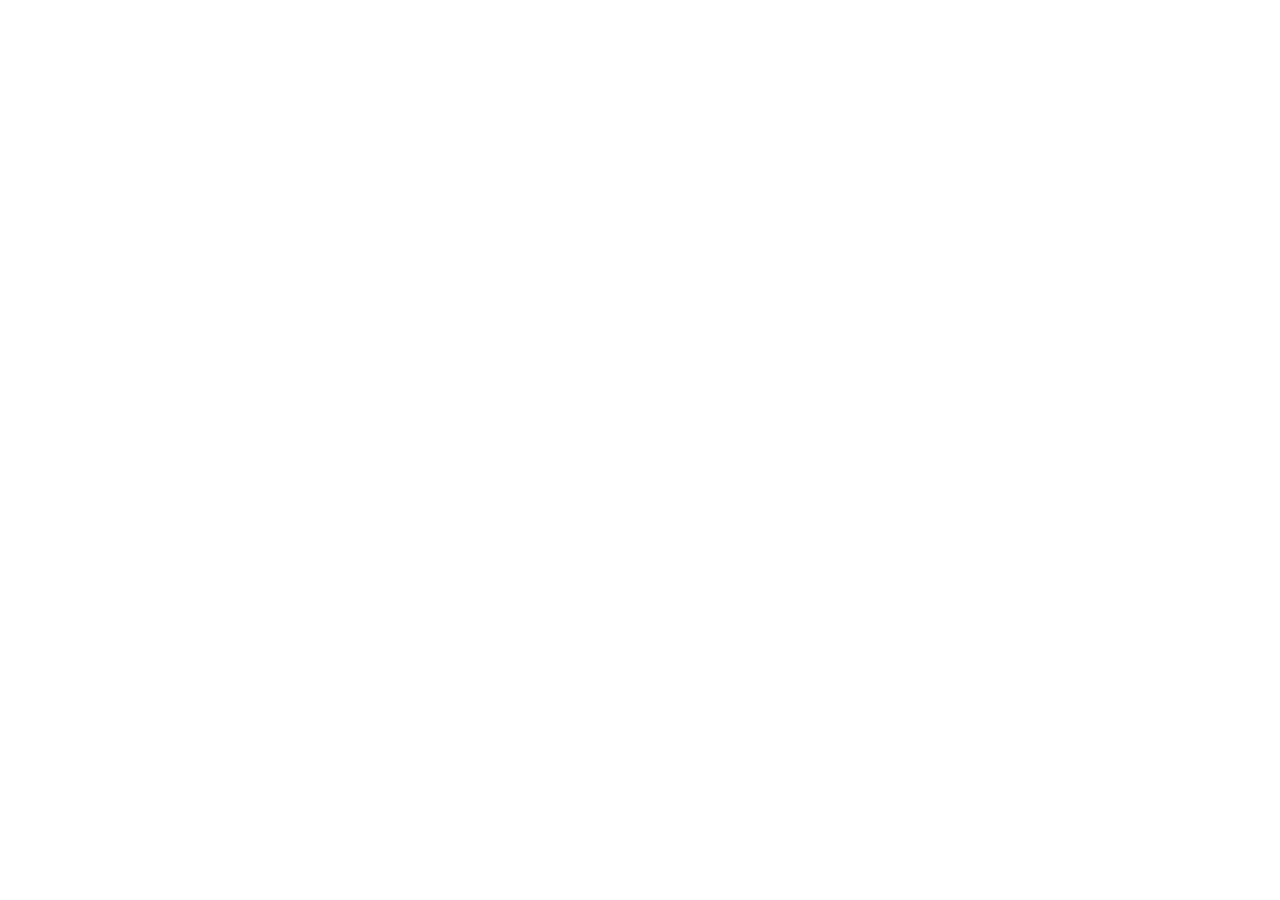
==== index.html @ d898b932 "started work on project 1" ====
<!DOCTYPE html>
<html lang="en">
<head>
    <meta charset="UTF-8">
    <meta name="viewport" content="width=device-width, initial-scale=1.0">
    <title>Project 1</title>
    <link rel="stylesheet" href="styles.css">



</head>
<body>
    
    <script src="script.js"></script>
</body>
</html>
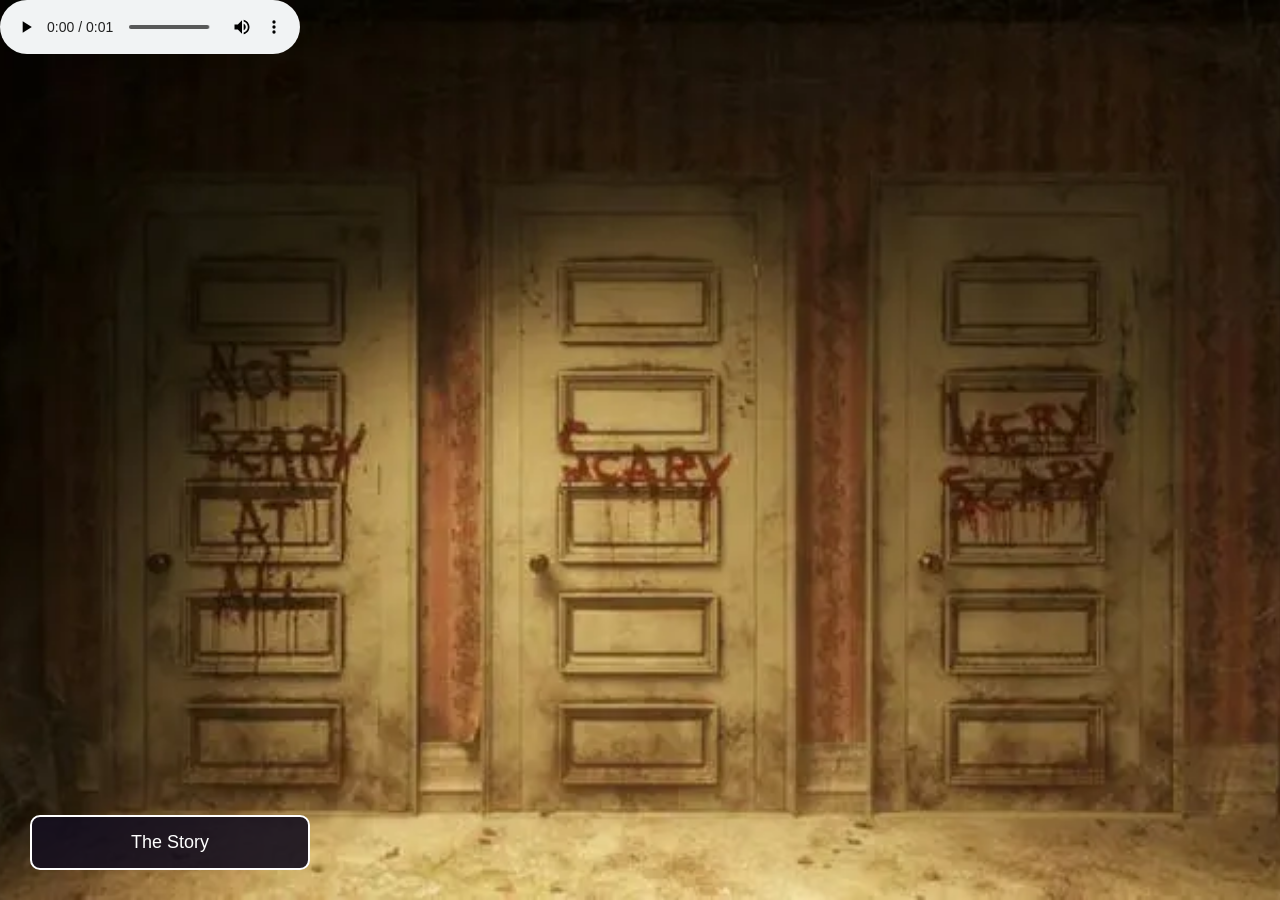
==== commit e96fde06: "Added background image, buttons for doors, audio for when you click the doors, and story to the home" ====
--- a/index.html
+++ b/index.html
@@ -10,6 +10,35 @@
 
 </head>
 <body>
+    <button class="door door-one" data-page="animation1.html"></button>
+
+    <button class="door door-two" data-page="animation2.html"></button>
+
+    <button class="door door-three" data-page="animation3.html"></button>
+
+    <audio id="dooraudio" src="dooraudio.mp3" controls></audio>
+
+       <div class="story-box">
+        <button id="story-button">The Story</button>
+
+        <div id="story-content">
+            <h2>The Three Doors</h2>
+
+            <p>
+                As you walk home from school, you come across a mysterious house that you've never seen in your neighborhood before. With your curiosity getting the better of you, you decide to investigate. When you get inside, the door locks behind you leaving you trapped. In front of you are three doors, each leading to something unknown.
+            </p>
+
+            <p>
+                With no other way out, you must choose carefully.
+                Choose a door and step through.
+            </p>
+
+            <p>
+                But be careful... once you choose, there may be no turning back.
+            </p>
+        </div>
+    </div>
+
     
     <script src="script.js"></script>
 </body>
--- a/styles.css
+++ b/styles.css
@@ -0,0 +1,87 @@
+body {
+    margin: 0;
+    min-height: 100vh;
+
+    background-image: url("images/threedoors.webp");
+    background-size: cover;
+    background-position: center;
+    background-repeat: no-repeat;
+
+    overflow: hidden;
+}
+
+
+.door {
+    position: absolute;
+    background: transparent;
+    border: none;
+    cursor: pointer;
+    z-index: 10;
+}
+
+
+.door-one {
+    left: 17%;
+    top: 15%;
+    width: 19%;
+    height: 70%;
+}
+
+.door-two {
+    left: 42%;
+    top: 15%;
+    width: 22%;
+    height: 70%;
+}
+
+
+.door-three {
+    left: 64%;
+    top: 15%;
+    width: 21%;
+    height: 70%;
+}
+
+.story-box {
+    position: fixed;
+    left: 30px;
+    bottom: 30px;
+    width: 280px;
+    z-index: 20;
+}
+
+
+#story-button {
+    width: 100%;
+    padding: 15px;
+    background: rgba(20, 15, 30, 0.9);
+    color: white;
+    border: 2px solid white;
+    border-radius: 10px;
+    font-size: 18px;
+    cursor: pointer;
+}
+
+
+#story-content {
+    max-height: 0;
+    overflow: hidden;
+    opacity: 0;
+
+    background: rgba(20, 15, 30, 0.9);
+    color: white;
+    padding: 0 20px;
+    border-radius: 0 0 10px 10px;
+
+    transition: max-height 0.6s ease, opacity 0.4s ease, padding 0.6s ease;
+}
+
+#story-content.open {
+    max-height: 400px;
+    opacity: 1;
+    padding: 20px;
+}
+
+#story-content h2 {
+    margin-top: 0;
+}
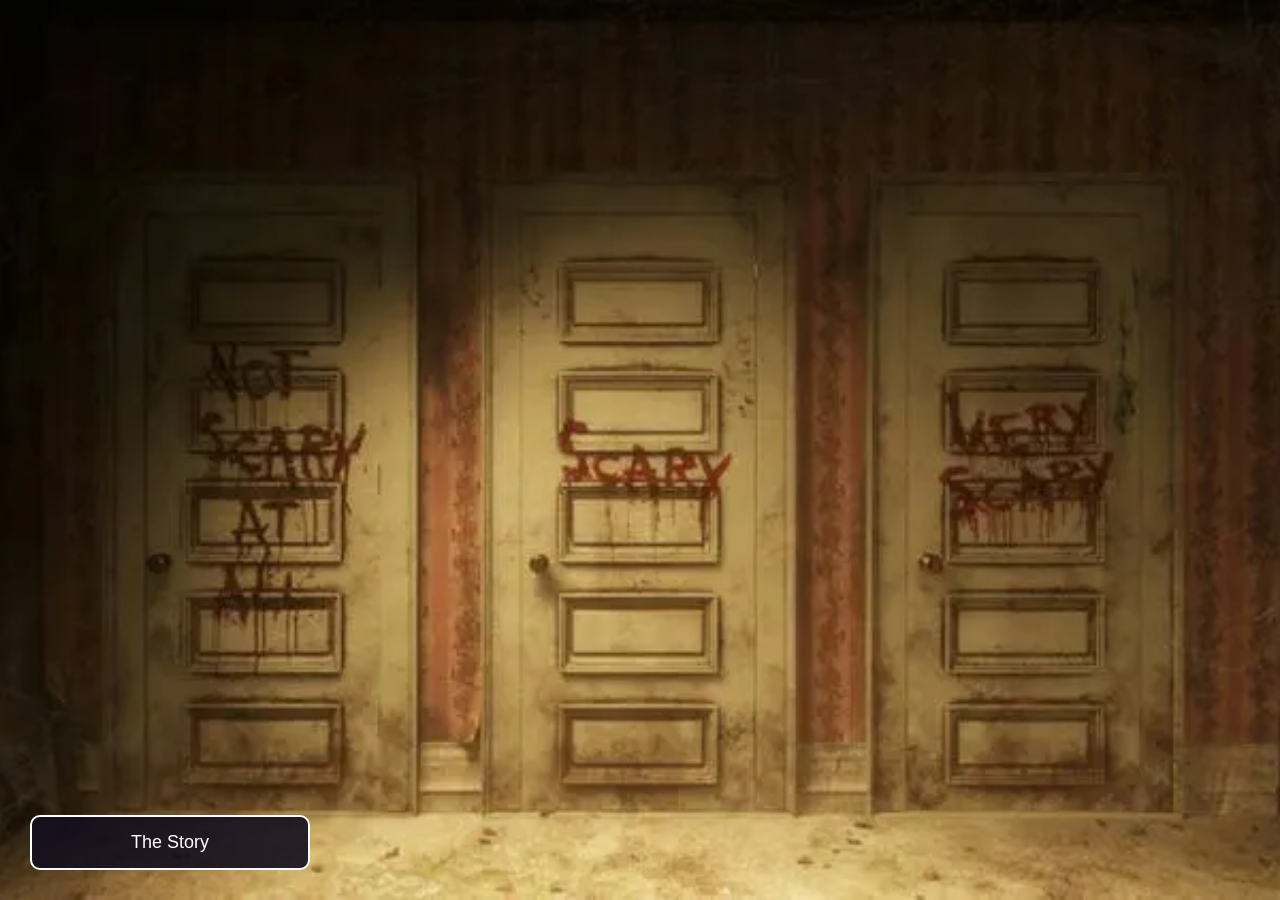
==== commit d1d07da2: "Completed my first animation for the project." ====
--- a/index.html
+++ b/index.html
@@ -16,7 +16,7 @@
 
     <button class="door door-three" data-page="animation3.html"></button>
 
-    <audio id="dooraudio" src="dooraudio.mp3" controls></audio>
+    <audio id="dooraudio" src="dooraudio.mp3" ></audio>
 
        <div class="story-box">
         <button id="story-button">The Story</button>
--- a/styles.css
+++ b/styles.css
@@ -84,4 +84,5 @@
 
 #story-content h2 {
     margin-top: 0;
-}+}
+
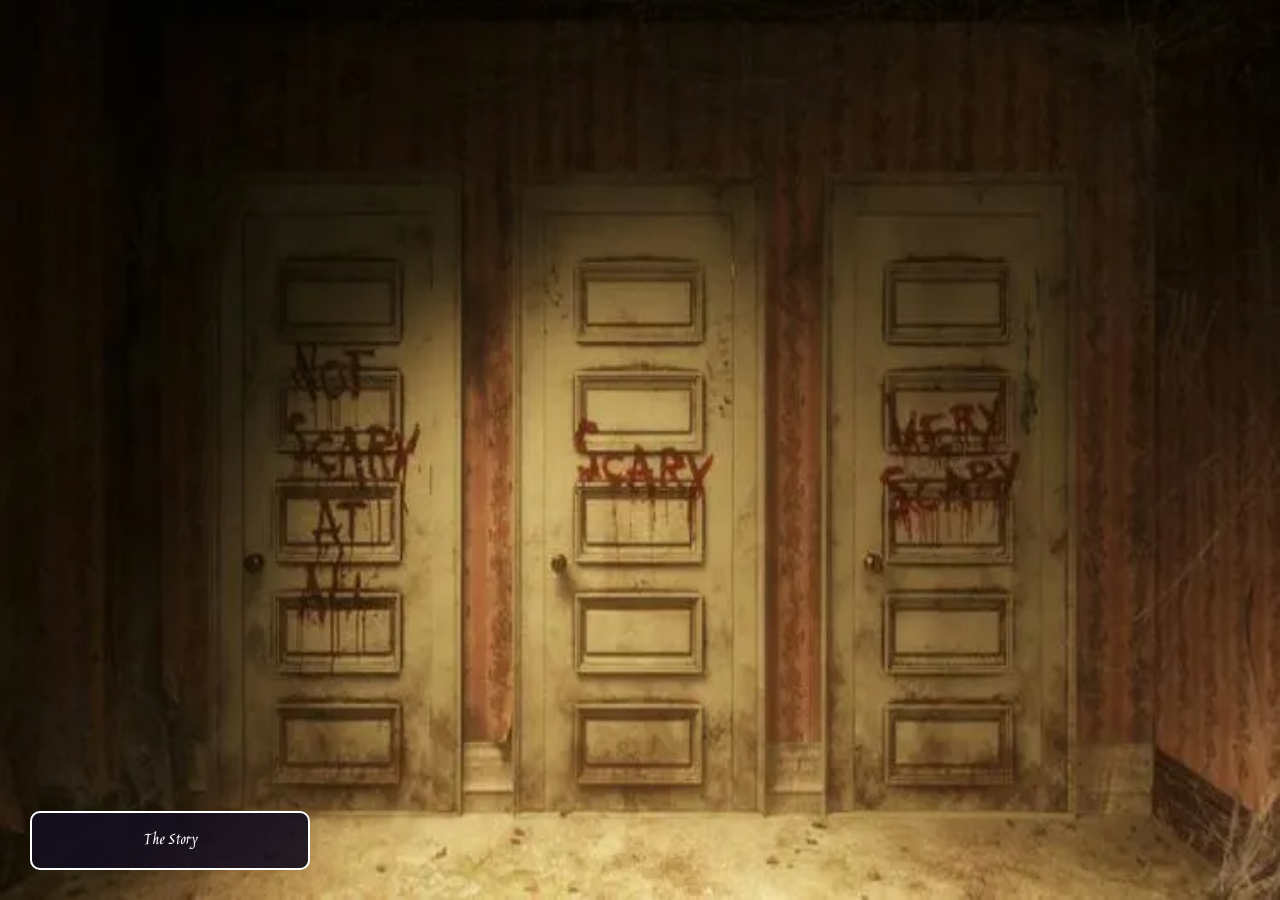
==== commit b7e0cf64: "added fonts to my index and css" ====
--- a/index.html
+++ b/index.html
@@ -5,6 +5,9 @@
     <meta name="viewport" content="width=device-width, initial-scale=1.0">
     <title>Project 1</title>
     <link rel="stylesheet" href="styles.css">
+    <link rel="preconnect" href="https://fonts.googleapis.com">
+    <link rel="preconnect" href="https://fonts.gstatic.com" crossorigin>
+    <link href="https://fonts.googleapis.com/css2?family=Henny+Penny&family=Jim+Nightshade&display=swap" rel="stylesheet">
 
 
 
--- a/styles.css
+++ b/styles.css
@@ -1,13 +1,15 @@
 body {
     margin: 0;
+    width: 100%;
     min-height: 100vh;
+    height: 100vh;
 
     background-image: url("images/threedoors.webp");
-    background-size: cover;
+    background-size: 100% 100%;
     background-position: center;
     background-repeat: no-repeat;
 
-    overflow: hidden;
+    overflow-x: hidden;
 }
 
 
@@ -60,6 +62,7 @@
     border-radius: 10px;
     font-size: 18px;
     cursor: pointer;
+    font-family: 'Jim Nightshade', cursive;
 }
 
 
@@ -70,8 +73,10 @@
 
     background: rgba(20, 15, 30, 0.9);
     color: white;
+    
     padding: 0 20px;
     border-radius: 0 0 10px 10px;
+    font-family: 'Jim Nightshade', cursive;
 
     transition: max-height 0.6s ease, opacity 0.4s ease, padding 0.6s ease;
 }
@@ -86,3 +91,77 @@
     margin-top: 0;
 }
 
+/* Tablets */
+@media (max-width: 768px) {
+    .door-one {
+        left: 17%;
+        top: 15%;
+        width: 19%;
+        height: 70%;
+    }
+
+    .door-two {
+        left: 42%;
+        top: 15%;
+        width: 22%;
+        height: 70%;
+    }
+
+    .door-three {
+        left: 64%;
+        top: 15%;
+        width: 21%;
+        height: 70%;
+    }
+
+    .story-box {
+        width: 250px;
+        max-width: calc(100vw - 40px);
+        left: 20px;
+        bottom: 20px;
+    }
+
+    #story-content {
+        font-size: 14px;
+    }
+}
+
+/* Phones */
+@media (max-width: 480px) {
+    .door-one {
+        left: 17%;
+        top: 15%;
+        width: 19%;
+        height: 70%;
+    }
+
+    .door-two {
+        left: 42%;
+        top: 15%;
+        width: 22%;
+        height: 70%;
+    }
+
+    .door-three {
+        left: 64%;
+        top: 15%;
+        width: 21%;
+        height: 70%;
+    }
+
+    .story-box {
+        width: 220px;
+        max-width: calc(100vw - 20px);
+        left: 10px;
+        bottom: 10px;
+    }
+
+    #story-button {
+        font-size: 15px;
+        padding: 10px;
+    }
+
+    #story-content {
+        font-size: 13px;
+    }
+}
